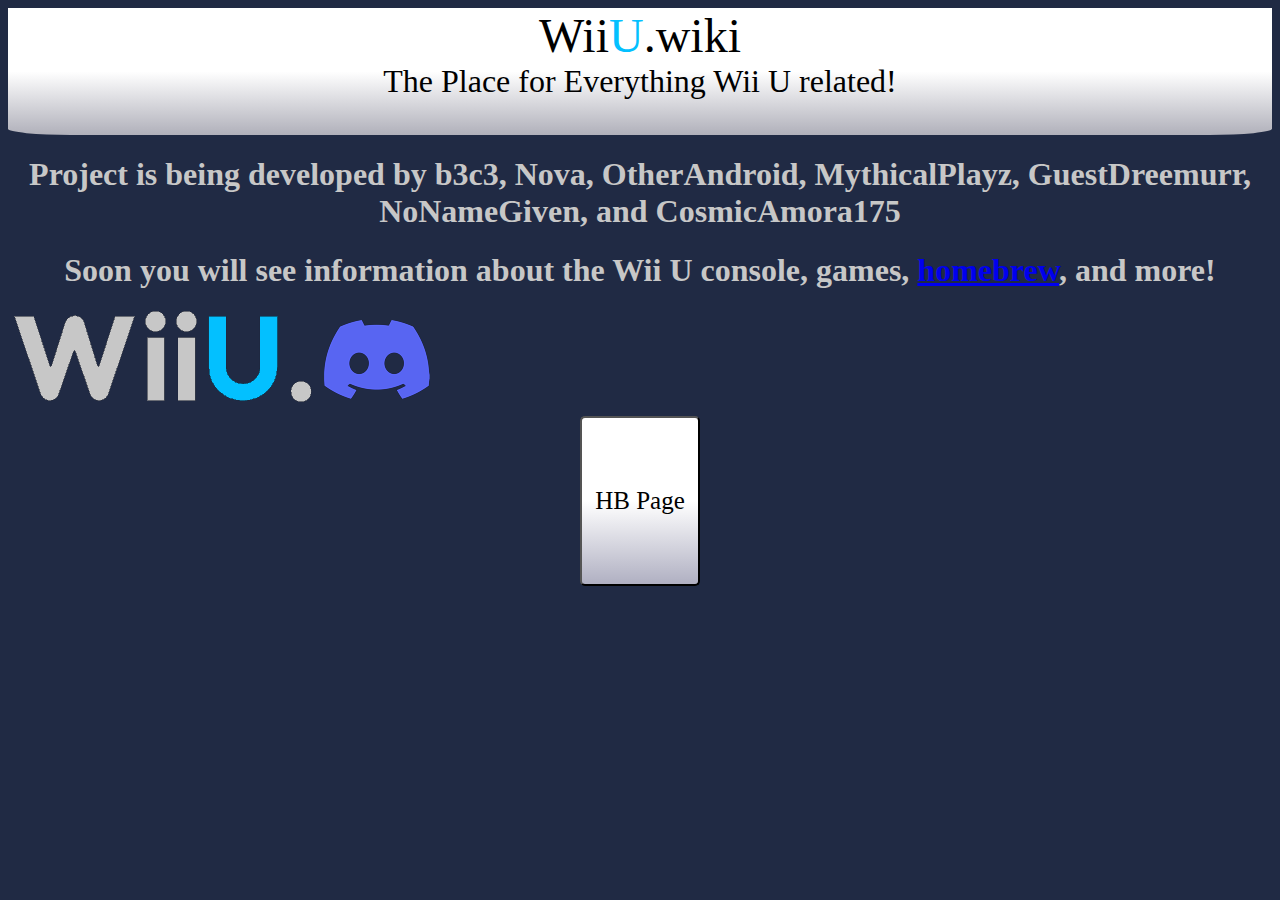
==== index.html @ d3c66b10 "Tweaks, and preparing for donation buttons or some sort of other things to be put in the top bar" ====
<!DOCTYPE html>
<html>
 <head>
    <meta name="title" content="Wii U Wiki">
    <meta name="description" content="A work-in-progress wiki for all things Wii U.">
    <meta property="og:type" content="website"> 
    <meta property="og:url" content="https://wiiu.wiki/">
    <meta property="og:title" content="Wii U Wiki">
    <meta property="og:description" content="A work-in-progress wiki for all things Wii U.">
    <meta property="og:image" content="/assets/img/wiiu/meta.png">

    <meta property="twitter:card" content="summary_large_image">
    <meta property="twitter:url" content="https://wiiu.wiki/">
    <meta property="twitter:title" content="Wii U Wiki">
    <meta property="twitter:description" content="A work-in-progress wiki for all things Wii U.">
    <meta property="twitter:image" content="/assets/img/wiiu/meta.png">
    <link rel="stylesheet" href="/css/main.css">
    <link rel="shortcut icon" type="image/x-icon" href="/assets/img/favicons/favicon.ico">
  <title>Wii U Wiki</title>
 </head>

 <body>
   <div class="topDome">
       <div style="font-size:300%" class="title-text">Wii<a class="BlueU">U</a>.wiki</div>
       <div style="font-size:200%" class="title-text">The Place for Everything Wii U related!</div>
   </div>

   <h1 class="DevHeader">Project is being developed by b3c3, Nova, OtherAndroid, MythicalPlayz, GuestDreemurr, NoNameGiven, and CosmicAmora175</h1>
   <h1 class="DevHeader">Soon you will see information about the Wii U console, games, <a href="/pages/homebrew.html">homebrew</a>, and more!</h1>

   <button style="cursor: pointer" onclick="redirect('https://discord.gg/nW6PDzxCyR')" class="DiscordButton">
       <img src="assets/img/wiiu/discord.png" alt="assets/img/wiiu/discord.png" border="0">
   </button>
   <button style="cursor: pointer" onclick="redirect('/pages/homebrew.html')" class="CataButton">HB Page</button>

 </body>
 <script src="/js/theme.js"></script>
 <script src="/js/button.js"></script>
</html>
---- css/main.css ----
@font-face {
    font-family: 'nintendo_uregular';
    src: url('fonts/nintendo-wii.woff2') , url('fonts/nintendo-wii.woff'); 
}

body {
  font-family: nintendo_uregular;
  background: rgb(32,42,68)
}

.BlueU { 
  color: rgb(3, 192, 255);
}

.AlphaText {
  color: red;
  font-size: 2rem; /*Remove when the site is finished lol*/
}

.WiiUGrey {
  color: rgb(199, 199, 199);
}

.DevHeader {
  color: rgb(199, 199, 199);
  text-align: center;
  font-size: 2rem;
}

.WiiUGrey3 {
  color: rgb(199, 199, 199);
  text-align: center;
  font-size: 1.5rem;
}

.topDome {
  text-align: center;
  display: block;
  background: -webkit-gradient(linear, left top, left bottom, color-stop(50%, rgb(255, 255, 255)), color-stop(100%, rgb(176 176 186)));
  border-radius: 0px 0px 5% 5%;
  padding-bottom: 35px;
  margin-top: 0px;
}
.title-text {
  font-size: 5rem
}

.CataButton {
     display: block;
         text-align: center;
         background: -webkit-gradient(linear, left top, left bottom, color-stop(50%, rgb(255, 255, 255)), color-stop(100%, rgb(176 176 194)));
         border-radius: 5px;
         margin-top: 10px;
         margin-right: auto;
         margin-left: auto;
         height: 170px;
         width: 120px;
         font-size: 25px;
         font-family: nintendo_uregular;
         padding: 10px;
}

.DiscordButton {
    display:block;
    border: none;
    background: url("assets/Icons/discord.png");
    text-align: bottom
}

.DomeButton {
    font-family: nintendo_uregular;
}
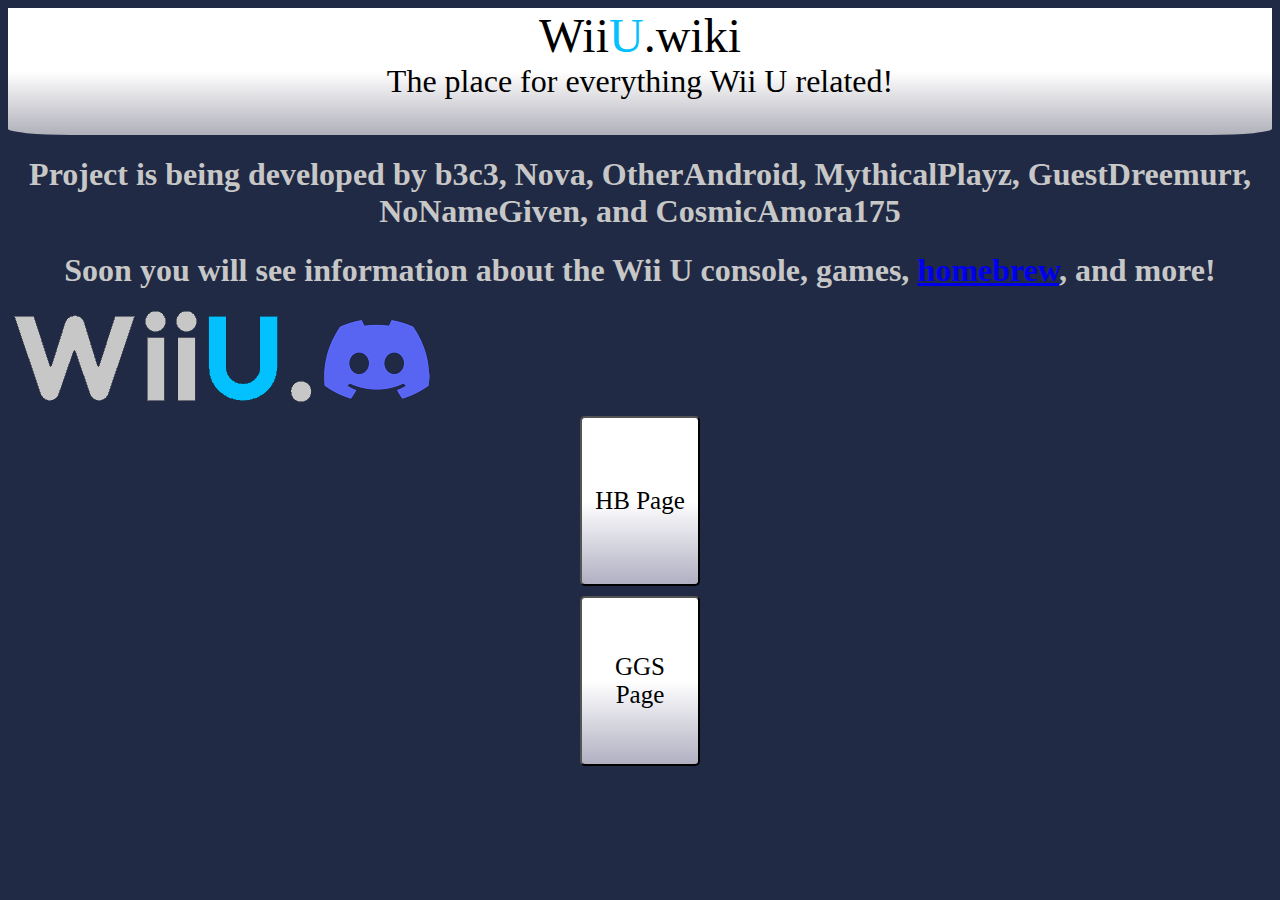
==== commit 9315f9d0: "added cursor?" ====
--- a/index.html
+++ b/index.html
@@ -22,8 +22,14 @@
  <body>
    <div class="topDome">
        <div style="font-size:300%" class="title-text">Wii<a class="BlueU">U</a>.wiki</div>
-       <div style="font-size:200%" class="title-text">The Place for Everything Wii U related!</div>
+       <div style="font-size:200%" class="title-text">The place for everything Wii U related!</div>
    </div>
+
+   <style>
+   cursor{
+    cursor: url(/assets/img/wiiu/finalCursor.cur), url(/assets/img/wiiu/finalCursor.png), default;
+   }
+   </style>
 
    <h1 class="DevHeader">Project is being developed by b3c3, Nova, OtherAndroid, MythicalPlayz, GuestDreemurr, NoNameGiven, and CosmicAmora175</h1>
    <h1 class="DevHeader">Soon you will see information about the Wii U console, games, <a href="/pages/homebrew.html">homebrew</a>, and more!</h1>
@@ -32,6 +38,7 @@
        <img src="assets/img/wiiu/discord.png" alt="assets/img/wiiu/discord.png" border="0">
    </button>
    <button style="cursor: pointer" onclick="redirect('/pages/homebrew.html')" class="CataButton">HB Page</button>
+   <button style="cursor: pointer" onclick="redirect('/pages/guestgamestore.html')" class="CataButton">GGS Page</button>
 
  </body>
  <script src="/js/theme.js"></script>
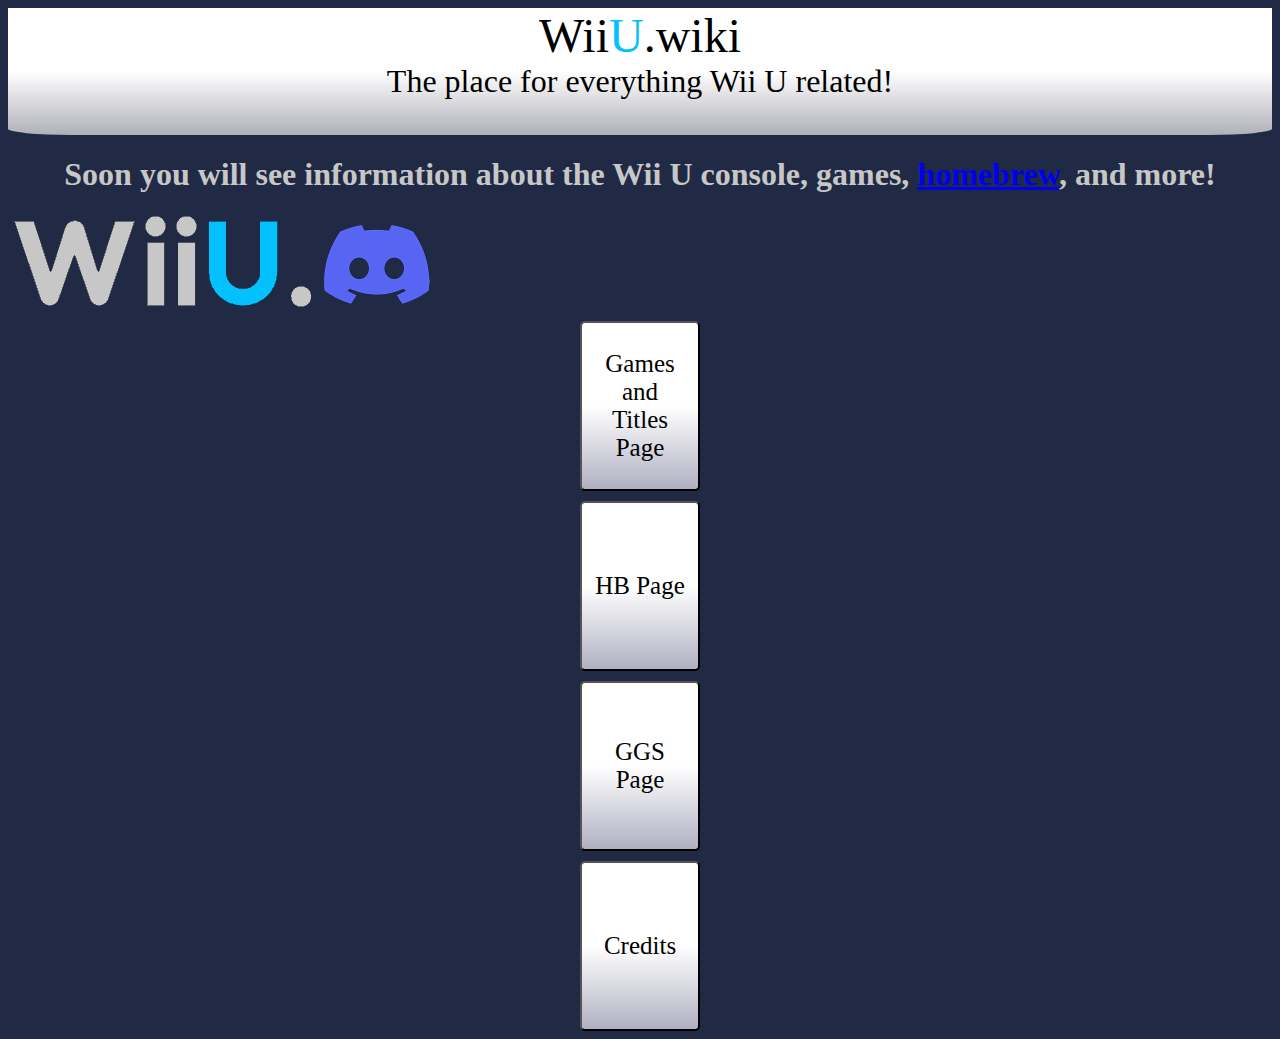
==== commit 8b7a0788: "whoever removed the GGS redirect, fuck u" ====
--- a/index.html
+++ b/index.html
@@ -21,24 +21,20 @@
 
  <body>
    <div class="topDome">
-       <div style="font-size:300%" class="title-text">Wii<a class="BlueU">U</a>.wiki</div>
-       <div style="font-size:200%" class="title-text">The place for everything Wii U related!</div>
+    <div style="font-size:300%" class="title-text">Wii<a class="BlueU">U</a>.wiki</div>
+    <div style="font-size:200%" class="title-text">The place for everything Wii U related!</div>
    </div>
 
-   <style>
-   cursor{
-    cursor: url(/assets/img/wiiu/finalCursor.cur), url(/assets/img/wiiu/finalCursor.png), default;
-   }
-   </style>
-
-   <h1 class="DevHeader">Project is being developed by b3c3, Nova, OtherAndroid, MythicalPlayz, GuestDreemurr, NoNameGiven, and CosmicAmora175</h1>
    <h1 class="DevHeader">Soon you will see information about the Wii U console, games, <a href="/pages/homebrew.html">homebrew</a>, and more!</h1>
 
    <button style="cursor: pointer" onclick="redirect('https://discord.gg/nW6PDzxCyR')" class="DiscordButton">
        <img src="assets/img/wiiu/discord.png" alt="assets/img/wiiu/discord.png" border="0">
    </button>
+
+   <button style="cursor: pointer" onclick="redirect('/pages/gamesandtitles.html')" class="CataButton">Games and Titles Page</button>
    <button style="cursor: pointer" onclick="redirect('/pages/homebrew.html')" class="CataButton">HB Page</button>
    <button style="cursor: pointer" onclick="redirect('/pages/guestgamestore.html')" class="CataButton">GGS Page</button>
+   <button style="cursor: pointer" onclick="redirect('/pages/credits.html')" class="CataButton">Credits</button>
 
  </body>
  <script src="/js/theme.js"></script>
--- a/css/main.css
+++ b/css/main.css
@@ -69,4 +69,8 @@
 
 .DomeButton {
     font-family: nintendo_uregular;
+}
+
+body {
+  cursor: url('https://wiiu.wiki/assets/img/lastStand.cur'),auto;
 }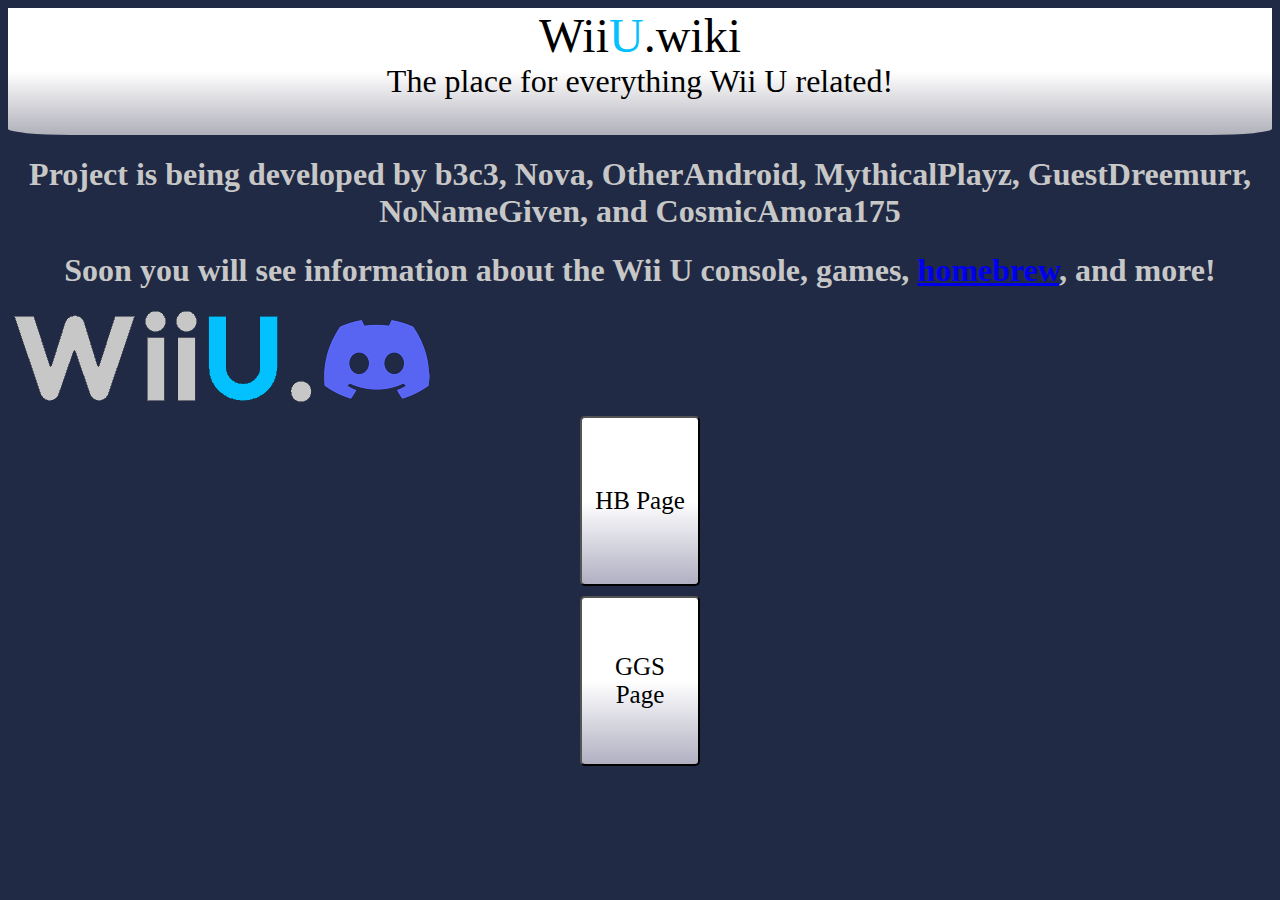
==== commit 38289af4: "Removing discord button just for a bit, i need to test things without it being in the way." ====
--- a/index.html
+++ b/index.html
@@ -21,20 +21,18 @@
 
  <body>
    <div class="topDome">
-    <div style="font-size:300%" class="title-text">Wii<a class="BlueU">U</a>.wiki</div>
-    <div style="font-size:200%" class="title-text">The place for everything Wii U related!</div>
+       <div style="font-size:300%" class="title-text">Wii<a class="BlueU">U</a>.wiki</div>
+       <div style="font-size:200%" class="title-text">The place for everything Wii U related!</div>
    </div>
 
+   <h1 class="DevHeader">Project is being developed by b3c3, Nova, OtherAndroid, MythicalPlayz, GuestDreemurr, NoNameGiven, and CosmicAmora175</h1>
    <h1 class="DevHeader">Soon you will see information about the Wii U console, games, <a href="/pages/homebrew.html">homebrew</a>, and more!</h1>
 
    <button style="cursor: pointer" onclick="redirect('https://discord.gg/nW6PDzxCyR')" class="DiscordButton">
        <img src="assets/img/wiiu/discord.png" alt="assets/img/wiiu/discord.png" border="0">
    </button>
-
-   <button style="cursor: pointer" onclick="redirect('/pages/gamesandtitles.html')" class="CataButton">Games and Titles Page</button>
    <button style="cursor: pointer" onclick="redirect('/pages/homebrew.html')" class="CataButton">HB Page</button>
    <button style="cursor: pointer" onclick="redirect('/pages/guestgamestore.html')" class="CataButton">GGS Page</button>
-   <button style="cursor: pointer" onclick="redirect('/pages/credits.html')" class="CataButton">Credits</button>
 
  </body>
  <script src="/js/theme.js"></script>
--- a/css/main.css
+++ b/css/main.css
@@ -1,76 +1,76 @@
 @font-face {
-    font-family: 'nintendo_uregular';
-    src: url('fonts/nintendo-wii.woff2') , url('fonts/nintendo-wii.woff'); 
+  font-family: 'nintendo_uregular';
+  src: url('fonts/nintendo-wii.woff2') , url('fonts/nintendo-wii.woff'); 
 }
 
 body {
-  font-family: nintendo_uregular;
-  background: rgb(32,42,68)
-}
+   font-family: nintendo_uregular;
+   background: rgb(32,42,68)
+ }
 
-.BlueU { 
-  color: rgb(3, 192, 255);
-}
+ .BlueU { 
+   color: rgb(3, 192, 255);
+ }
 
-.AlphaText {
-  color: red;
-  font-size: 2rem; /*Remove when the site is finished lol*/
-}
+ .AlphaText {
+   color: red;
+   font-size: 2rem; /*Remove when the site is finished lol*/
+ }
 
-.WiiUGrey {
-  color: rgb(199, 199, 199);
-}
+ .WiiUGrey {
+   color: rgb(199, 199, 199);
+ }
 
-.DevHeader {
-  color: rgb(199, 199, 199);
-  text-align: center;
-  font-size: 2rem;
-}
+ .DevHeader {
+   color: rgb(199, 199, 199);
+   text-align: center;
+   font-size: 2rem;
+ }
 
-.WiiUGrey3 {
-  color: rgb(199, 199, 199);
-  text-align: center;
-  font-size: 1.5rem;
-}
+ .WiiUGrey3 {
+   color: rgb(199, 199, 199);
+   text-align: center;
+   font-size: 1.5rem;
+ }
 
-.topDome {
-  text-align: center;
-  display: block;
-  background: -webkit-gradient(linear, left top, left bottom, color-stop(50%, rgb(255, 255, 255)), color-stop(100%, rgb(176 176 186)));
-  border-radius: 0px 0px 5% 5%;
-  padding-bottom: 35px;
-  margin-top: 0px;
-}
-.title-text {
-  font-size: 5rem
-}
+ .topDome {
+   text-align: center;
+   display: block;
+   background: -webkit-gradient(linear, left top, left bottom, color-stop(50%, rgb(255, 255, 255)), color-stop(100%, rgb(176 176 186)));
+   border-radius: 0px 0px 5% 5%;
+   padding-bottom: 35px;
+   margin-top: 0px;
+ }
+ .title-text {
+   font-size: 5rem
+ }
 
-.CataButton {
-     display: block;
-         text-align: center;
-         background: -webkit-gradient(linear, left top, left bottom, color-stop(50%, rgb(255, 255, 255)), color-stop(100%, rgb(176 176 194)));
-         border-radius: 5px;
-         margin-top: 10px;
-         margin-right: auto;
-         margin-left: auto;
-         height: 170px;
-         width: 120px;
-         font-size: 25px;
-         font-family: nintendo_uregular;
-         padding: 10px;
-}
+ .CataButton {
+   display: block;
+     text-align: center;
+     background: -webkit-gradient(linear, left top, left bottom, color-stop(50%, rgb(255, 255, 255)), color-stop(100%, rgb(176 176 194)));
+     border-radius: 5px;
+     margin-top: 10px;
+     margin-right: auto;
+     margin-left: auto;
+     height: 170px;
+     width: 120px;
+     font-size: 25px;
+     font-family: nintendo_uregular;
+     padding: 10px;
+ }
 
-.DiscordButton {
-    display:block;
-    border: none;
-    background: url("assets/Icons/discord.png");
-    text-align: bottom
-}
+ .DiscordButton {
+   display:block;
+   border: none;
+   background: url("assets/Icons/discord.png");
+   text-align: bottom
+ }
 
-.DomeButton {
-    font-family: nintendo_uregular;
-}
+ .DomeButton {
+   font-family: nintendo_uregular;
+ }
 
-body {
+ body {
   cursor: url('https://wiiu.wiki/assets/img/lastStand.cur'),auto;
 }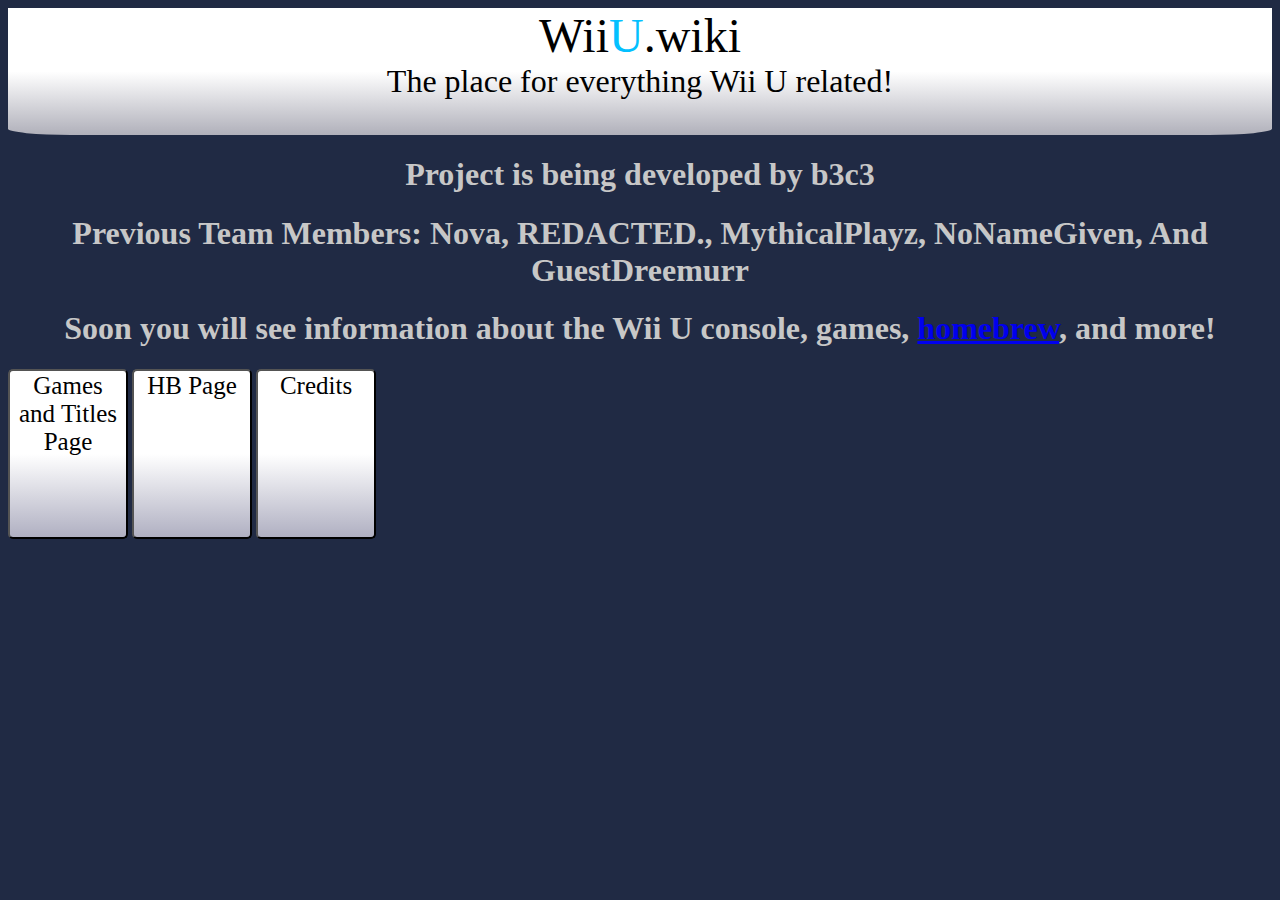
==== commit 9752aefc: "[REDACTED]" ====
--- a/index.html
+++ b/index.html
@@ -25,14 +25,13 @@
        <div style="font-size:200%" class="title-text">The place for everything Wii U related!</div>
    </div>
 
-   <h1 class="DevHeader">Project is being developed by b3c3, Nova, OtherAndroid, MythicalPlayz, GuestDreemurr, NoNameGiven, and CosmicAmora175</h1>
+   <h1 class="DevHeader">Project is being developed by b3c3</h1>
+   <h1 class="DevHeader">Previous Team Members: Nova, REDACTED., MythicalPlayz, NoNameGiven, And GuestDreemurr</h1>
    <h1 class="DevHeader">Soon you will see information about the Wii U console, games, <a href="/pages/homebrew.html">homebrew</a>, and more!</h1>
 
-   <button style="cursor: pointer" onclick="redirect('https://discord.gg/nW6PDzxCyR')" class="DiscordButton">
-       <img src="assets/img/wiiu/discord.png" alt="assets/img/wiiu/discord.png" border="0">
-   </button>
-   <button style="cursor: pointer" onclick="redirect('/pages/homebrew.html')" class="CataButton">HB Page</button>
-   <button style="cursor: pointer" onclick="redirect('/pages/guestgamestore.html')" class="CataButton">GGS Page</button>
+   <button onclick="redirect('/pages/gamesandtitles.html')" class="CataButton">Games and Titles Page</button>
+   <button onclick="redirect('/pages/homebrew.html')" class="CataButton">HB Page</button>
+   <button onclick="redirect('/pages/credits.html')" class="CataButton">Credits</button>
 
  </body>
  <script src="/js/theme.js"></script>
--- a/css/main.css
+++ b/css/main.css
@@ -46,18 +46,13 @@
  }
 
  .CataButton {
-   display: block;
-     text-align: center;
-     background: -webkit-gradient(linear, left top, left bottom, color-stop(50%, rgb(255, 255, 255)), color-stop(100%, rgb(176 176 194)));
-     border-radius: 5px;
-     margin-top: 10px;
-     margin-right: auto;
-     margin-left: auto;
-     height: 170px;
-     width: 120px;
-     font-size: 25px;
-     font-family: nintendo_uregular;
-     padding: 10px;
+   display: inline-grid;
+        background: -webkit-gradient(linear, left top, left bottom, color-stop(50%, rgb(255, 255, 255)), color-stop(100%, rgb(176 176 194)));
+        border-radius: 5px;
+        height: 170px;
+        width: 120px;
+        font-size: 25px;
+        font-family: nintendo_uregular;
  }
 
  .DiscordButton {
@@ -72,5 +67,5 @@
  }
 
  body {
-  cursor: url('https://wiiu.wiki/assets/img/lastStand.cur'),auto;
+  cursor: url('https://wiiu.wiki/assets/img/lastStand.cur'),default;
 }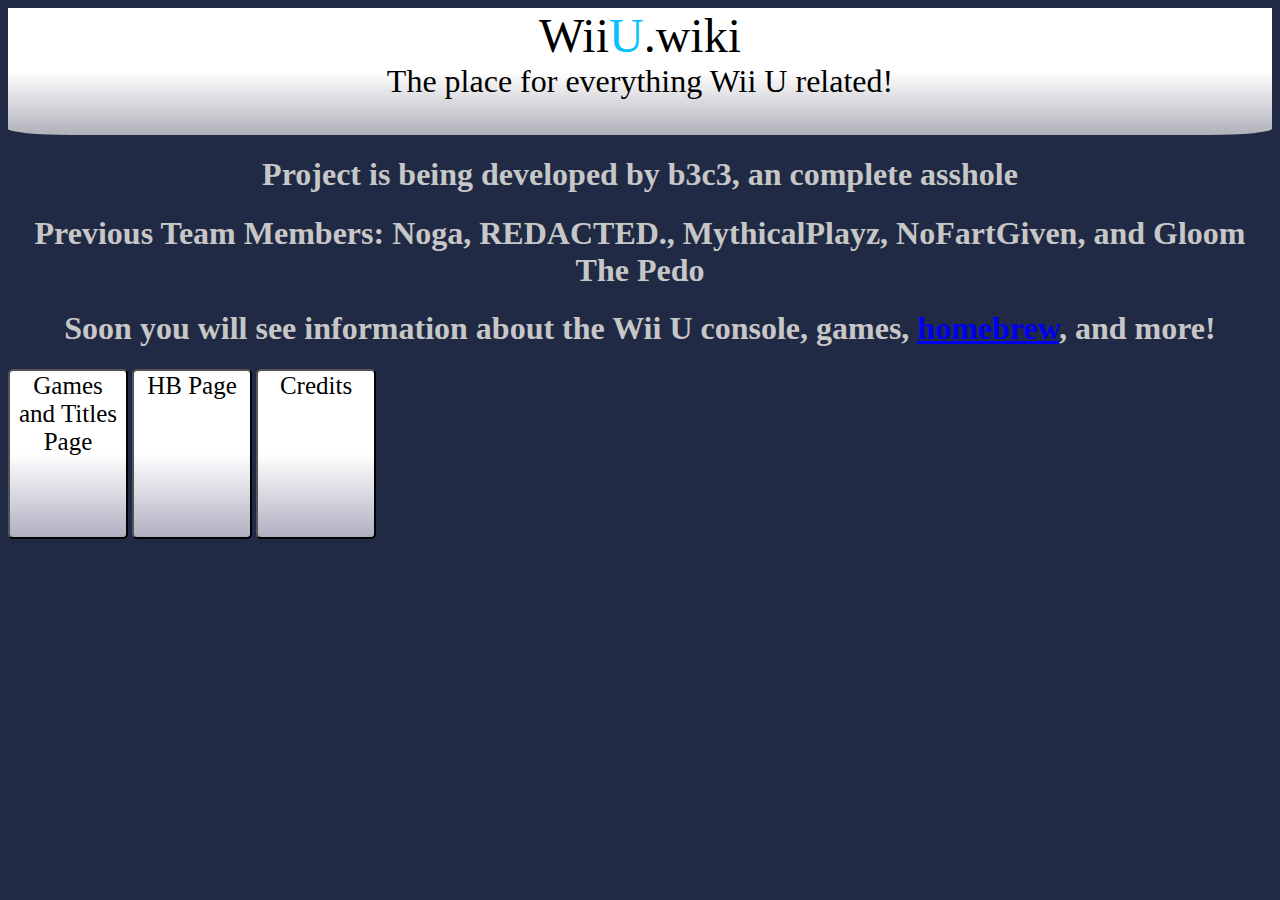
==== commit 6ae204be: "Update index.html" ====
--- a/index.html
+++ b/index.html
@@ -25,8 +25,8 @@
        <div style="font-size:200%" class="title-text">The place for everything Wii U related!</div>
    </div>
 
-   <h1 class="DevHeader">Project is being developed by b3c3</h1>
-   <h1 class="DevHeader">Previous Team Members: Nova, REDACTED., MythicalPlayz, NoNameGiven, And GuestDreemurr</h1>
+   <h1 class="DevHeader">Project is being developed by b3c3, an complete asshole</h1>
+   <h1 class="DevHeader">Previous Team Members: Noga, REDACTED., MythicalPlayz, NoFartGiven, and Gloom The Pedo</h1>
    <h1 class="DevHeader">Soon you will see information about the Wii U console, games, <a href="/pages/homebrew.html">homebrew</a>, and more!</h1>
 
    <button onclick="redirect('/pages/gamesandtitles.html')" class="CataButton">Games and Titles Page</button>
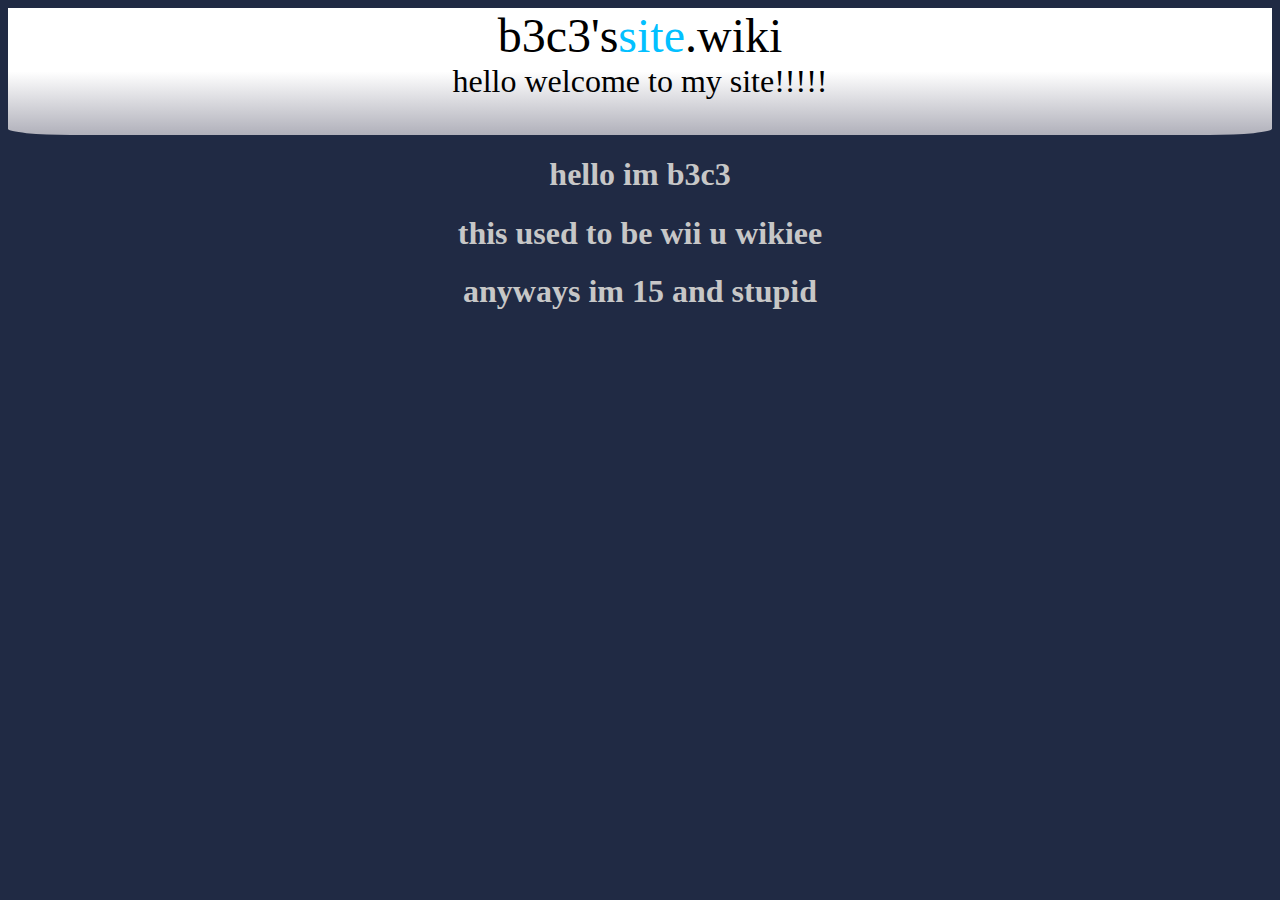
==== commit c9c6d07a: "Update cock" ====
--- a/index.html
+++ b/index.html
@@ -1,37 +1,35 @@
 <!DOCTYPE html>
 <html>
  <head>
-    <meta name="title" content="Wii U Wiki">
-    <meta name="description" content="A work-in-progress wiki for all things Wii U.">
+    <meta name="title" content="b3c3's site ig">
+    <meta name="description" content="hello so this used to be wiiu wiki ig">
     <meta property="og:type" content="website"> 
     <meta property="og:url" content="https://wiiu.wiki/">
-    <meta property="og:title" content="Wii U Wiki">
-    <meta property="og:description" content="A work-in-progress wiki for all things Wii U.">
+    <meta property="og:title" content="b3c3's site">
+    <meta property="og:description" content="this used to be the wii u wiki">
     <meta property="og:image" content="/assets/img/wiiu/meta.png">
 
     <meta property="twitter:card" content="summary_large_image">
     <meta property="twitter:url" content="https://wiiu.wiki/">
-    <meta property="twitter:title" content="Wii U Wiki">
-    <meta property="twitter:description" content="A work-in-progress wiki for all things Wii U.">
+    <meta property="twitter:title" content="b3c3's site">
+    <meta property="twitter:description" content="yeah no">
     <meta property="twitter:image" content="/assets/img/wiiu/meta.png">
     <link rel="stylesheet" href="/css/main.css">
     <link rel="shortcut icon" type="image/x-icon" href="/assets/img/favicons/favicon.ico">
-  <title>Wii U Wiki</title>
+  <title>b3c3's site</title>
  </head>
 
  <body>
    <div class="topDome">
-       <div style="font-size:300%" class="title-text">Wii<a class="BlueU">U</a>.wiki</div>
-       <div style="font-size:200%" class="title-text">The place for everything Wii U related!</div>
+       <div style="font-size:300%" class="title-text">b3c3's<a class="BlueU">site</a>.wiki</div>
+       <div style="font-size:200%" class="title-text">hello welcome to my site!!!!!</div>
    </div>
 
-   <h1 class="DevHeader">Project is being developed by b3c3, an complete asshole</h1>
-   <h1 class="DevHeader">Previous Team Members: Noga, REDACTED., MythicalPlayz, NoFartGiven, and Gloom The Pedo</h1>
-   <h1 class="DevHeader">Soon you will see information about the Wii U console, games, <a href="/pages/homebrew.html">homebrew</a>, and more!</h1>
+   <h1 class="DevHeader">hello im b3c3 </h1>
+   <h1 class="DevHeader">this used to be wii u wikiee</h1>
+   <h1 class="DevHeader">anyways im 15 and stupid</h1>
 
-   <button onclick="redirect('/pages/gamesandtitles.html')" class="CataButton">Games and Titles Page</button>
-   <button onclick="redirect('/pages/homebrew.html')" class="CataButton">HB Page</button>
-   <button onclick="redirect('/pages/credits.html')" class="CataButton">Credits</button>
+ 
 
  </body>
  <script src="/js/theme.js"></script>
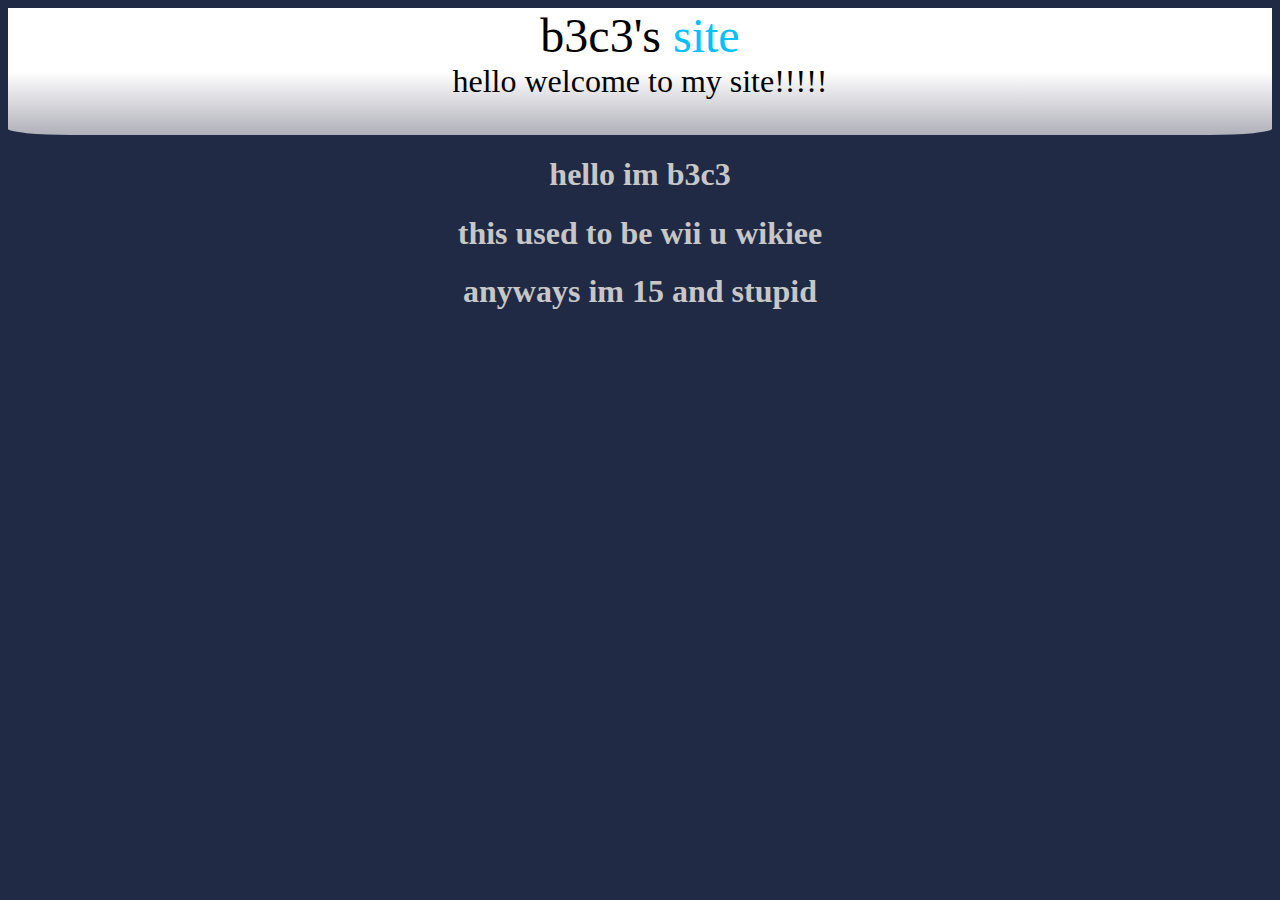
==== commit 7d40e9a1: "Update index.html" ====
--- a/index.html
+++ b/index.html
@@ -21,7 +21,7 @@
 
  <body>
    <div class="topDome">
-       <div style="font-size:300%" class="title-text">b3c3's<a class="BlueU">site</a>.wiki</div>
+       <div style="font-size:300%" class="title-text">b3c3's<a class="BlueU"> site</a></div>
        <div style="font-size:200%" class="title-text">hello welcome to my site!!!!!</div>
    </div>
 
